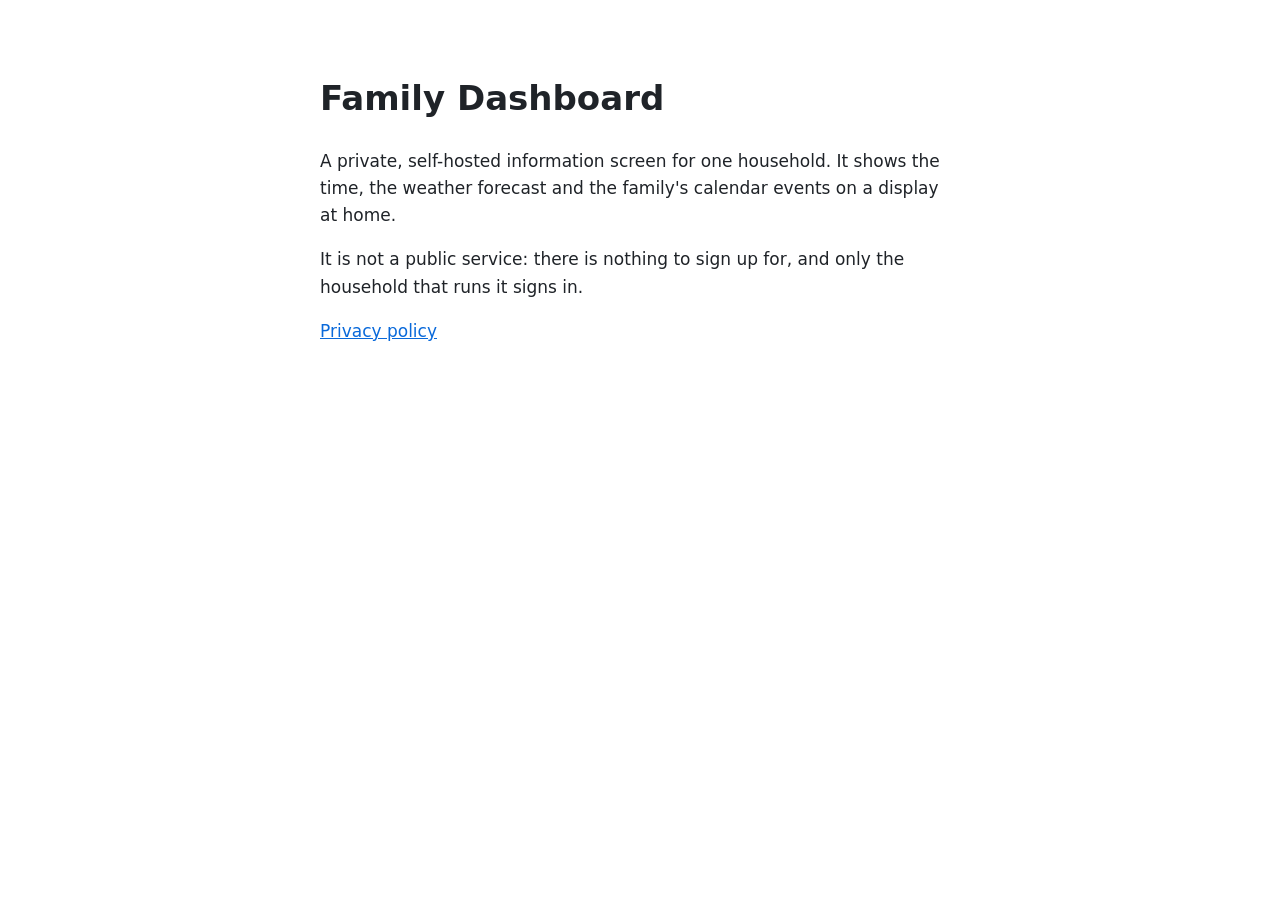
==== index.html @ bdea947b "Family Dashboard home page and privacy policy Co-Authored-By: Claude Opus 5.5 <noreply@anthropic.com" ====
<!doctype html>
<html lang="en">
  <head>
    <meta charset="utf-8" />
    <meta name="viewport" content="width=device-width, initial-scale=1" />
    <title>Family Dashboard</title>
    <link rel="stylesheet" href="style.css" />
  </head>
  <body>
    <main>
      <h1>Family Dashboard</h1>
      <p>
        A private, self-hosted information screen for one household. It shows the time, the
        weather forecast and the family's calendar events on a display at home.
      </p>
      <p>
        It is not a public service: there is nothing to sign up for, and only the household
        that runs it signs in.
      </p>
      <p><a href="privacy.html">Privacy policy</a></p>
    </main>
  </body>
</html>
---- style.css ----
:root {
  color-scheme: light dark;
  --text: #1f2328;
  --muted: #59636e;
  --bg: #ffffff;
  --link: #0969da;
}
@media (prefers-color-scheme: dark) {
  :root {
    --text: #e6edf3;
    --muted: #9198a1;
    --bg: #0d1117;
    --link: #4493f8;
  }
}
body {
  margin: 0;
  background: var(--bg);
  color: var(--text);
  font: 17px/1.6 system-ui, -apple-system, 'Segoe UI', sans-serif;
}
main {
  max-width: 40rem;
  margin: 0 auto;
  padding: 3rem 16px;
}
h2 {
  margin-top: 2rem;
  font-size: 1.15rem;
}
a {
  color: var(--link);
}
.muted {
  color: var(--muted);
}
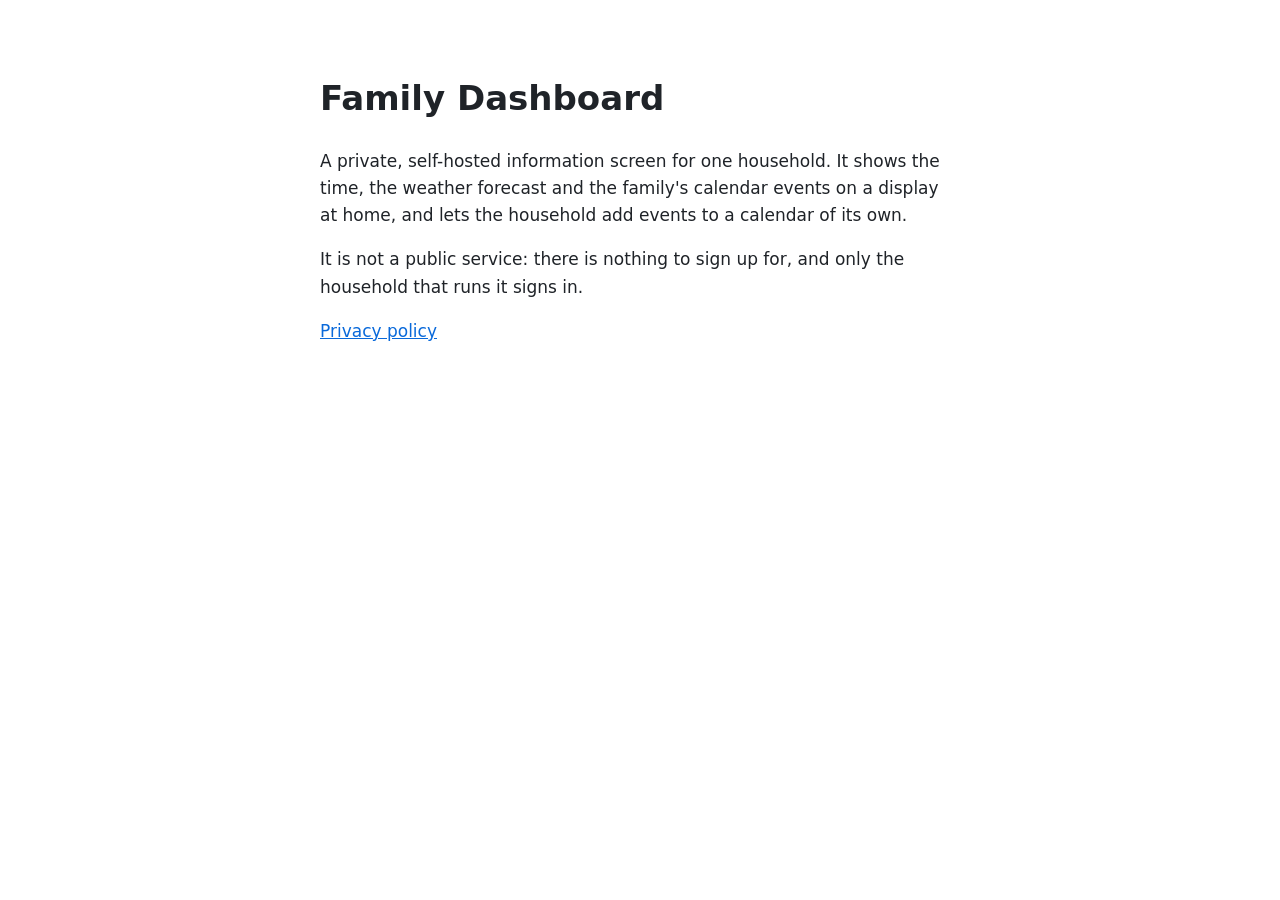
==== commit 29be159c: "Privacy policy: access to one calendar the app creates itself Co-Authored-By: Claude Opus 5.5 <norep" ====
--- a/index.html
+++ b/index.html
@@ -11,7 +11,8 @@
       <h1>Family Dashboard</h1>
       <p>
         A private, self-hosted information screen for one household. It shows the time, the
-        weather forecast and the family's calendar events on a display at home.
+        weather forecast and the family's calendar events on a display at home, and lets the
+        household add events to a calendar of its own.
       </p>
       <p>
         It is not a public service: there is nothing to sign up for, and only the household
